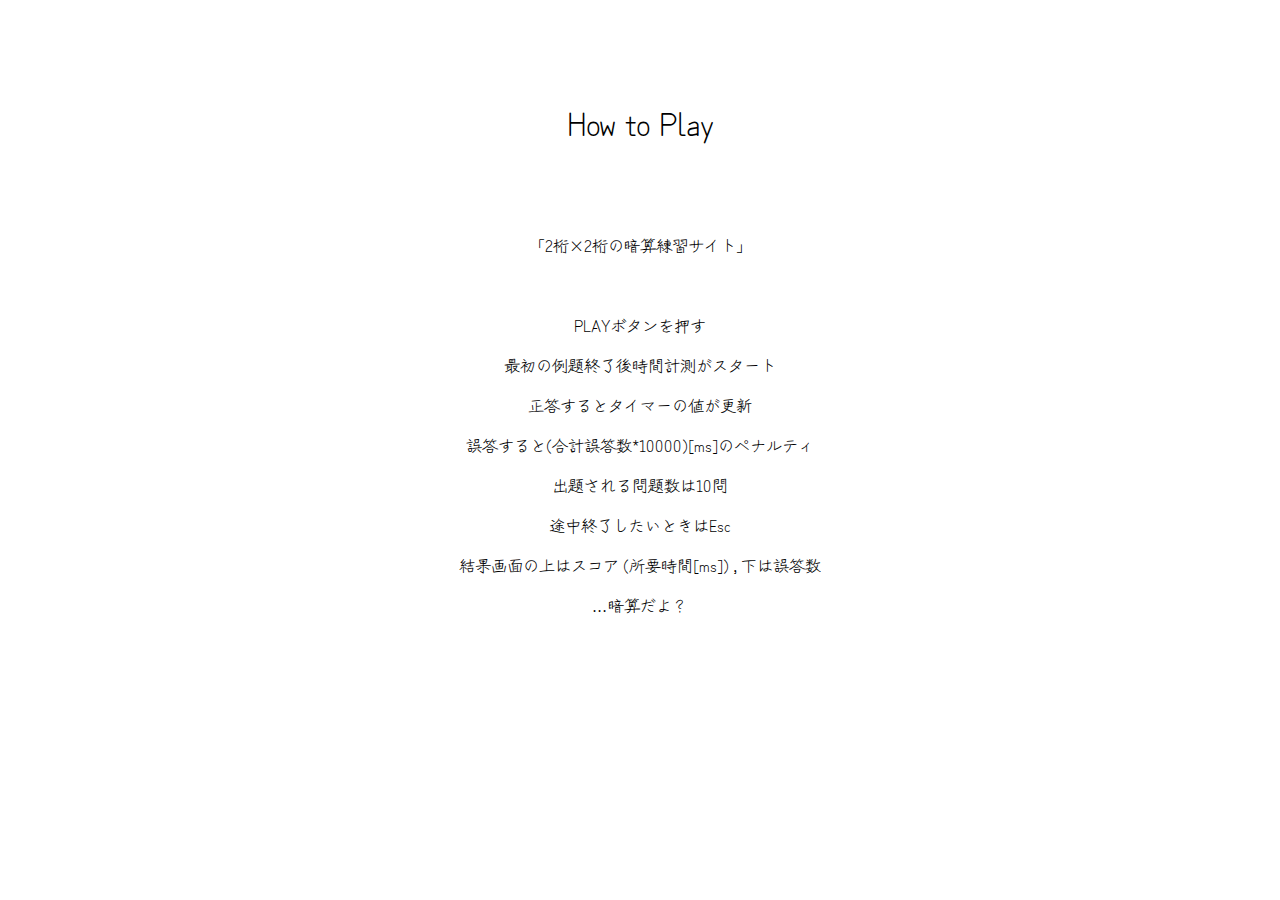
==== AnZaN/info/HowtoPlay.html @ 3cc755b2 "Add files via upload" ====
<!DOCTYPE html>
<html lang="ja">
<head>
    <meta charset="UTF-8">
    <title>AnZaN</title>
    <link rel="stylesheet" href="style-info.css">
</head>
<body onclick="history.back()">
    <div id="title">
        <h1>How to Play</h1>
    </div>
    <div id="main">
        <p>「2桁×2桁の暗算練習サイト」</p>
        <p>　</p>
        <p>PLAYボタンを押す</p>
        <p>最初の例題終了後時間計測がスタート</p>
        <p>正答するとタイマーの値が更新</p>
        <p>誤答すると(合計誤答数*10000)[ms]のペナルティ</p>
        <p>出題される問題数は10問</p>
        <p>途中終了したいときはEsc</p>
        <p>結果画面の上はスコア (所要時間[ms]) , 下は誤答数</p>
        <p>…暗算だよ？</p>

    </div>
</body>
</html>
---- AnZaN/info/style-info.css ----
@import url('https://fonts.googleapis.com/css?family=Quicksand:300,400,500,700');
@import url('https://fonts.googleapis.com/css2?family=Zen+Kurenaido&display=swap');
h1{
    font-family: Zen Kurenaido ;
    font-size: 32px;
    font-weight: 400;
}
#title{
    text-align: center;
    padding-top: 70px;
}

#main{
    text-align: center;
    padding-top: 50px;
}

p{
    font-family: Zen Kurenaido ;
    font-size: 16px;
    font-weight: 400;
}
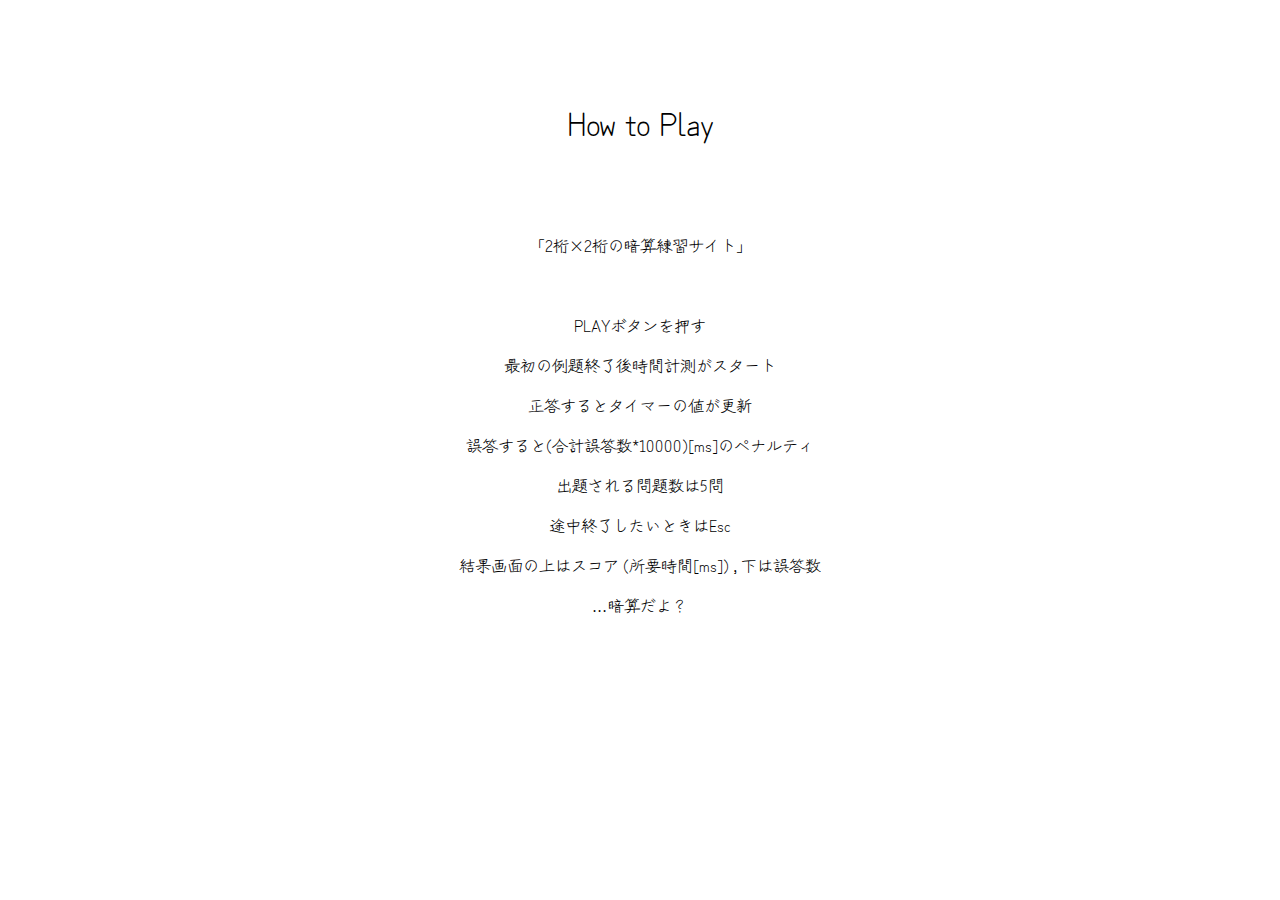
==== commit 9eda6a34: "Update HowtoPlay.html" ====
--- a/AnZaN/info/HowtoPlay.html
+++ b/AnZaN/info/HowtoPlay.html
@@ -16,11 +16,11 @@
         <p>最初の例題終了後時間計測がスタート</p>
         <p>正答するとタイマーの値が更新</p>
         <p>誤答すると(合計誤答数*10000)[ms]のペナルティ</p>
-        <p>出題される問題数は10問</p>
+        <p>出題される問題数は5問</p>
         <p>途中終了したいときはEsc</p>
         <p>結果画面の上はスコア (所要時間[ms]) , 下は誤答数</p>
         <p>…暗算だよ？</p>
 
     </div>
 </body>
-</html>+</html>
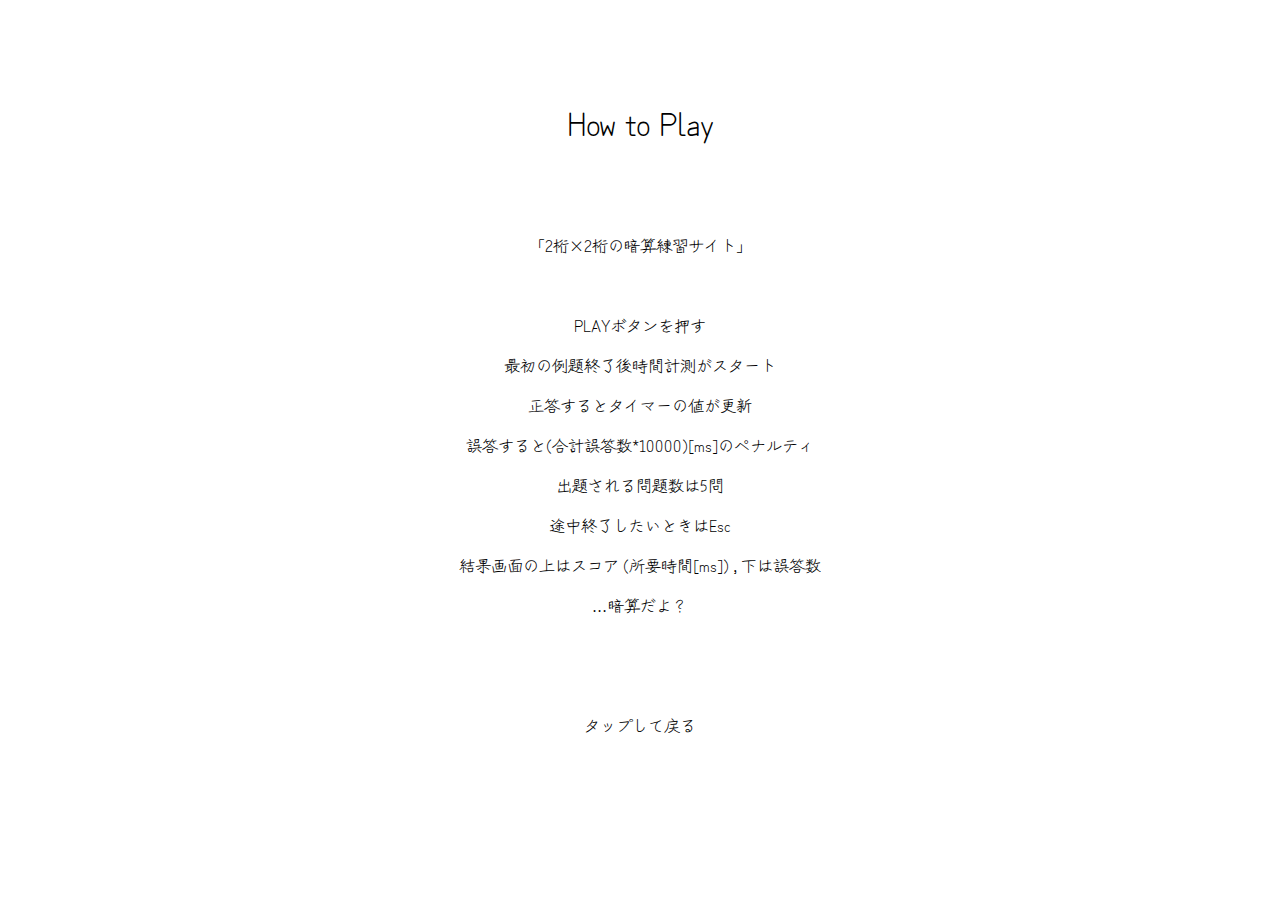
==== commit cc158880: "Update HowtoPlay.html" ====
--- a/AnZaN/info/HowtoPlay.html
+++ b/AnZaN/info/HowtoPlay.html
@@ -20,6 +20,9 @@
         <p>途中終了したいときはEsc</p>
         <p>結果画面の上はスコア (所要時間[ms]) , 下は誤答数</p>
         <p>…暗算だよ？</p>
+        <p>　</p>
+        <p>　</p>
+        <p>タップして戻る</p>
 
     </div>
 </body>
